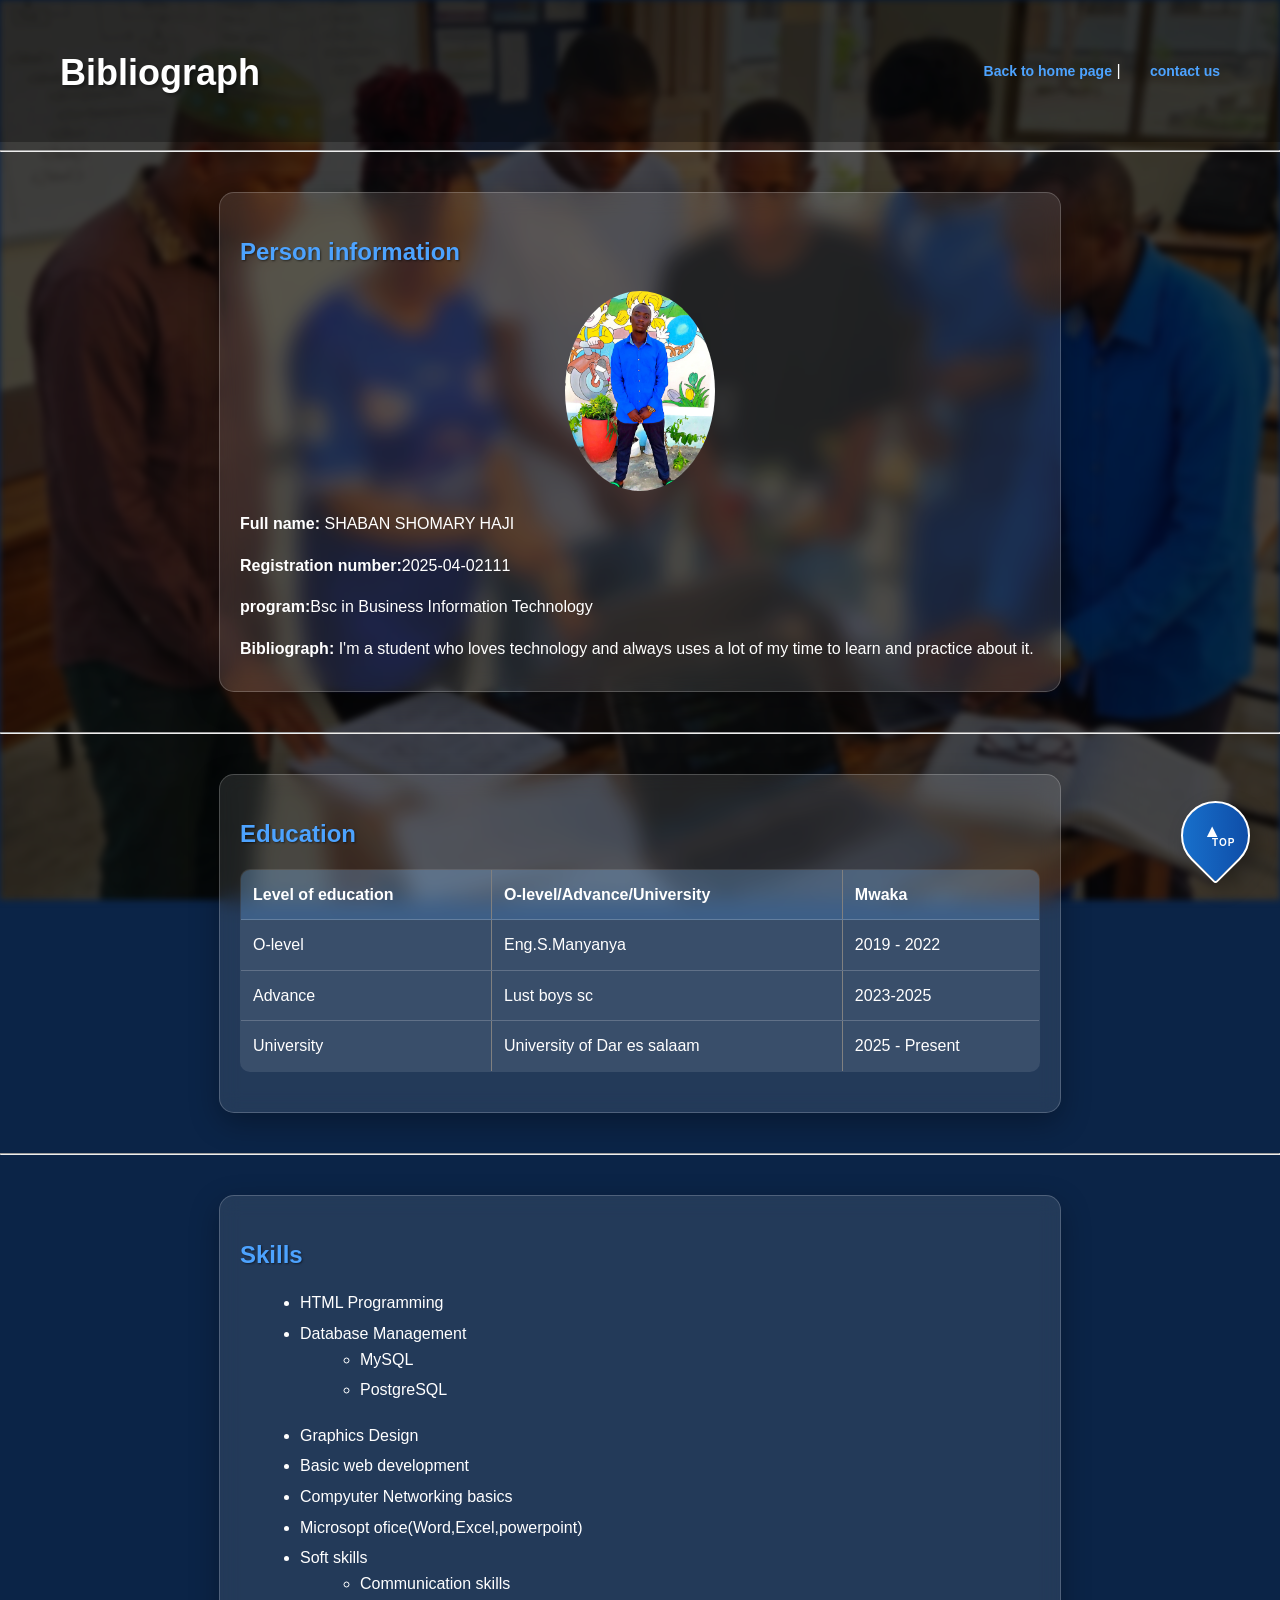
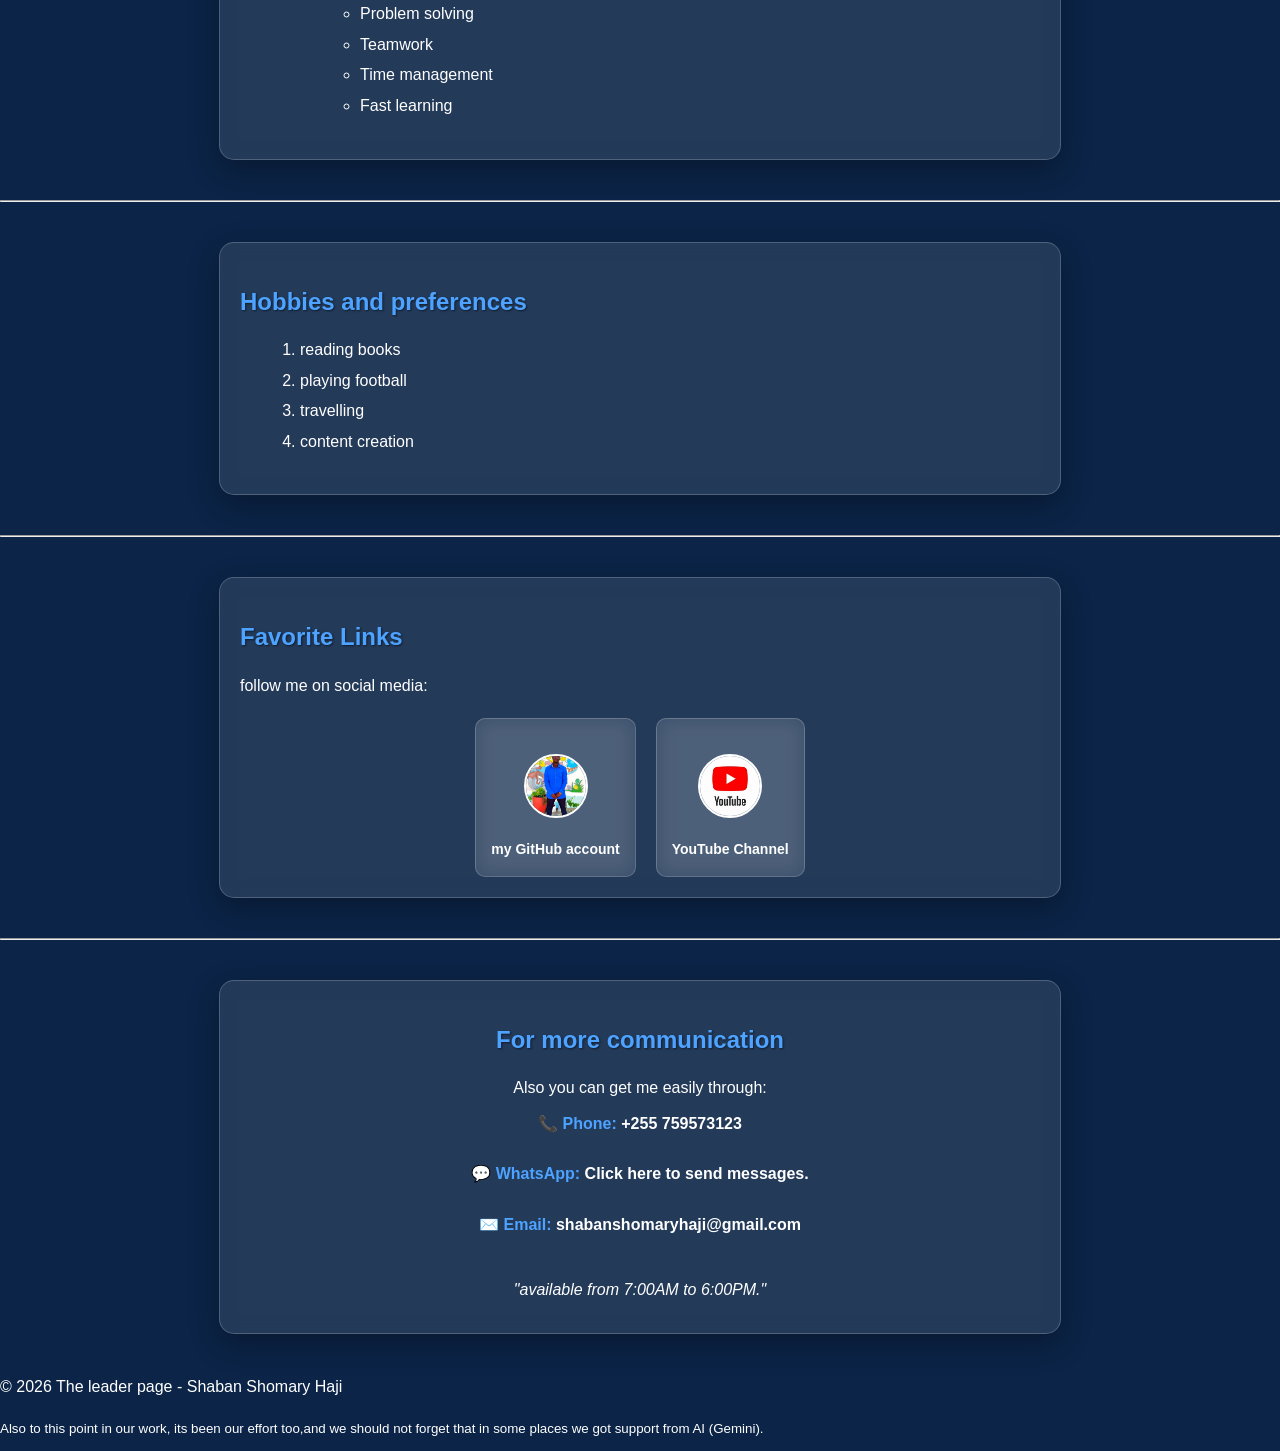
==== profile1.html @ 2d76c0d0 "Add files via upload" ====
<!DOCTYPE html>
<html lang="en">
<head>
    <meta charset="UTF-8">
    <title>Bibliograph</title>
    <link rel="stylesheet" href="style.css">
</head>
<body id="top" class="profile">

    <header>
        <h1>Bibliograph</h1>
        <nav>
            <a href="index.html">Back to home page</a> | 
            <a href="contact.html">contact us</a>
        </nav>
    </header>

    <hr>

    <section>
        <h2>Person information</h2>
        <img src="images/Shebby_tz.jpg" alt="student photo" width="150" height="200"style=border-radius:50%;object-fit:cover;border:3pxsold white;box-shadow:0px 4px 8px rgb(0,0,0,0.2);">
        
        <p><strong>Full name:</strong> SHABAN SHOMARY HAJI</p>
        <p><strong>Registration number:</strong>2025-04-02111</p>
        <p><strong>program:</strong>Bsc in Business Information Technology</p>
        <p><strong>Bibliograph:</strong> I'm a student who loves technology and always uses a lot of my time to learn and practice about it.</p>
    </section>

    <hr>

    <section>
        <h2>Education</h2>
        <table border="1">
            <tr>
                <th>Level of education</th>
                <th>O-level/Advance/University</th>
                <th>Mwaka</th>
            </tr>
            <tr>
                <td>O-level</td>
                <td> Eng.S.Manyanya</td>
                <td>2019 - 2022</td>
            </tr>
            <tr>
                <td>Advance</td>
                 <td>Lust boys sc</td>
                <td>2023-2025</td>
            </tr>
            <tr>
                <td>University</td>
                <td>University of Dar es salaam</td>
                <td>2025 - Present</td>
            </tr>
        </table>
    </section>

    <hr>

    <section>
        <h2>Skills</h2>
        <ul>
            <li>HTML Programming</li>
            <li>Database Management
                <ul>
                    <li>MySQL</li>
                    <li>PostgreSQL</li>
                </ul>
            </li>
            <li>Graphics Design</li>
            <li>Basic web development</li>
            <li>Compyuter Networking basics</li>
            <li>Microsopt ofice(Word,Excel,powerpoint)</li>
            <li>Soft skills
                <ul>
                    <li>Communication skills</li>
                    <li>Problem solving</li>
                    <li>Teamwork</li>
                    <li>Time management</li>
                    <li>Fast learning</li>

                </ul>
        </li>
    </section>

    <hr>

    <section>
        <h2>Hobbies and preferences</h2>
        <ol>
            <li>reading books</li>
            <li>playing football</li>
            <li>travelling</li>
            <li>content creation</li>
        </ol>
    </section>

    <hr>

    <section>
        <h2>Favorite Links</h2>
        <p>follow me on social media:</p>
        <div class="social-links">
            <a href="https://github.com" class="social-link">
                <img src="images/Shebby_tz.jpg" alt="GitHub" class="social-icon">
                <span>my GitHub account</span>
            </a>
            <a href="https://www.youtube.com/@ShabanshomaryHaji" class="social-link" target="_blank">
                <img src="images/tz_87.jpg" alt="YouTube" class="social-icon">
                <span>YouTube Channel</span>
            </a>
        </div>
    </section>

    <hr>
    <section class="contact-section">
        <h2>For more communication</h2>
        <p>Also you can get me easily through:</p>
        <div class="contact-info">
            <p>
                <span>📞 Phone:</span> 
                <a href="tel:+255759573123">+255 759573123</a>
            </p>

            <p>
                <span>💬 WhatsApp:</span> 
                <a href="https://wa.me/255759573123" target="_blank">Click here to send messages.</a>
            </p>

            <p>
                <span>✉️ Email:</span> 
                <a href="mailto:shabanshomaryhaji@gmail.com">shabanshomaryhaji@gmail.com</a>
            </p>
        </div>

        <p class="availability">"available from 7:00AM to 6:00PM."</p>
    </section>

    <footer>
        <p>&copy; 2026 The leader page - Shaban Shomary Haji</p>
        <p><small>Also to this point in our work, its been our effort too,and we should not forget that in some places we got support from AI (Gemini).</small></p>
    </footer>
     
<a href="#" class="back-to-top-btn" title="Back to top">
    <div class="water-drop">
        <span class="arrow">▲</span>
        <span class="top-text">TOP</span>
    </div>
</a>


</body>
</html>
---- style.css ----
/* General Styles */
body {
    margin: 0;
    padding: 0;
    font-family: 'Segoe UI', Tahoma, Geneva, Verdana, sans-serif;
    background-color: #0b2447; /* Base blue color */
    color: white;
    line-height: 1.6;
    background-size: cover;
    background-attachment: fixed;
    background-position: center;
}

body::before {
    content: "";
    position: fixed;
    top: 0;
    left: 0;
    width: 100%;
    height: 100%;
    background-image: linear-gradient(rgba(11, 36, 71, 0.8), rgba(11, 36, 71, 0.8)), url('../images/class.png');
    background-size: cover;
    background-position: center;
    filter: blur(3px);
    z-index: -1;
}

.profile::before {
    background-image: linear-gradient(rgba(0, 0, 0, 0.7), rgba(0, 0, 0, 0.7)), url('../images/class.png');
}

/* Header and Navigation */
header {
    display: flex;
    justify-content: space-between;
    align-items: center;
    padding: 20px 60px;
    background: rgba(0, 0, 0, 0.2);
}

.logo {
    font-size: 24px;
    font-weight: bold;
    color: #fff;
    letter-spacing: 1px;
}

nav a {
    color: #4da3ff;
    text-decoration: none;
    margin-left: 25px;
    font-weight: bold;
    font-size: 14px;
}

/* Page Title */
.main-title {
    text-align: center;
    margin-top: 50px;
    margin-bottom: 30px;
    font-size: 30px;
    text-transform: uppercase;
    word-spacing: 5px;
    text-shadow: 2px 2px 4px rgba(0,0,0,0.5);
}

/* Card Layout */
.container {
    display: flex;
    flex-wrap: wrap;
    justify-content: center;
    gap: 25px;
    padding: 20px;
    max-width: 1300px;
    margin: 0 auto;
}

/* Individual Card */
.card {
    background: linear-gradient(135deg, rgba(255,255,255,0.2), rgba(255,255,255,0.05));
    backdrop-filter: blur(10px); /* mirror effect */
    border: 1px solid rgba(255,255,255,0.2);
    border-radius: 20px;
    width: 240px;
    padding: 30px 15px;
    text-align: center;
    position: relative;
    box-shadow: 0 15px 35px rgba(0,0,0,0.3);
    transition: transform 0.3s ease;   
}

/* Inner Image (Card Effect) */
.card::after {
    content: "";
    position: absolute;
    top: 0; left: 0;
    width: 100%; height: 100%;
    /* image pattern */
    background-image: url('inner-pattern.png'); 
    opacity: 0.05;
    pointer-events: none;
}

.card:hover {
    transform: translateY(-10px);
}

.card-icon {
    text-align: left;
    color: #5794ff;
    font-weight: bold;
    margin-bottom: 10px;
    padding-left: 10px;
}

/* Student Image */
.student-img {
    width: 110px;
    height: 110px;
    border-radius: 50%;
    border: 4px solid rgba(255,255,255,0.5);
    object-fit: cover;
    margin-bottom: 15px;
}

.student-name {
    font-size: 19px;
    font-weight: bold;
    margin-bottom: 5px;
}

.student-role {
    font-size: 13px;
    color: #bdc3c7;
    margin-bottom: 20px;
}

/* Button */
.btn {
    display: inline-block;
    background: #3498db;
    color: white;
    padding: 12px 25px;
    border-radius: 30px;
    text-decoration: none;
    font-size: 14px;
    font-weight: bold;
    border: 1px solid rgba(255,255,255,0.3);
}

.btn:hover {
    background: #2980b9;
}

/* Top Button */
.top-btn {
    position: fixed;
    bottom: 30px;
    right: 30px;
    background: rgba(255,255,255,0.1);
    border: 1px solid white;
    color: white;
    width: 50px;
    height: 50px;
    border-radius: 50%;
    display: flex;
    align-items: center;
    justify-content: center;
    text-decoration: none;
    font-size: 10px;
    line-height: 1.2;
    text-align: center;}
.profile::before {
    background-image: linear-gradient(rgba(0, 0, 0, 0.7), rgba(0, 0, 0, 0.7)), url('../images/class.png');
}

/* --- BACK TO TOP STYLE --- */

.back-to-top-btn {
    position: fixed;
    bottom: 30px;
    right: 30px;
    text-decoration: none;
    z-index: 9999; /* above all content */
    transition: all 0.4s cubic-bezier(0.175, 0.885, 0.32, 1.275);
}

.water-drop {
    width: 65px;
    height: 65px;
    background: linear-gradient(135deg, #1976d2, #0d47a1); /* blue color */
    border-radius: 50% 50% 50% 5%; /* circle with a twist */
    transform: rotate(-45deg);
    display: flex;
    flex-direction: column;
    align-items: center;
    justify-content: center;
    box-shadow: 0 10px 20px rgba(0,0,0,0.3);
    border: 2px solid white;
}

/* Upward rotation and text styling */
.water-drop .arrow, 
.water-drop .top-text {
    transform: rotate(45deg);
    color: white;
    font-family: 'Poppins', sans-serif;
}

.water-drop .arrow {
    font-size: 18px;
    margin-bottom: -5px;
}

.water-drop .top-text {
    font-size: 10px;
    font-weight: bold;
    letter-spacing: 1px;
}

/* --- Modern effect --- */

/* 1. Upward movement and scaling on hover */
.back-to-top-btn:hover {
    transform: translateY(-10px) scale(1.1);
}

.back-to-top-btn:hover .water-drop {
    background: linear-gradient(135deg, #00c853, #1b5e20); /* green color */
    box-shadow: 0 15px 30px rgba(0, 200, 83, 0.4);
}

/* 2. Smooth scrolling */
html {
    scroll-behavior: smooth;
}

/* Social Links */
.social-links {
    display: flex;
    gap: 20px;
    justify-content: center;
    align-items: center;
    margin-top: 20px;
}

.social-link {
    display: flex;
    flex-direction: column;
    align-items: center;
    text-decoration: none;
    color: white;
    padding: 15px;
    border-radius: 10px;
    background: rgba(255, 255, 255, 0.1);
    backdrop-filter: blur(10px);
    border: 1px solid rgba(255, 255, 255, 0.2);
    transition: transform 0.3s ease, box-shadow 0.3s ease;
}

.social-link:hover {
    transform: translateY(-5px);
    box-shadow: 0 10px 20px rgba(0, 0, 0, 0.3);
    background: rgba(255, 255, 255, 0.2);
}

.social-icon {
    width: 60px;
    height: 60px;
    border-radius: 50%;
    object-fit: cover;
    border: 2px solid white;
    margin-bottom: 10px;
}

.social-link span {
    font-size: 14px;
    font-weight: bold;
    text-align: center;
}

/* Contact Section */
.contact-section {
    background: linear-gradient(135deg, rgba(255,255,255,0.2), rgba(255,255,255,0.05));
    backdrop-filter: blur(10px);
    border: 1px solid rgba(255,255,255,0.2);
    border-radius: 20px;
    padding: 30px;
    text-align: center;
    margin-top: 30px;
    box-shadow: 0 15px 35px rgba(0,0,0,0.3);
}

.contact-section h2 {
    color: #4da3ff;
    margin-bottom: 10px;
}

.contact-section p {
    color: white;
    font-size: 16px;
    margin-bottom: 20px;
}

.contact-info {
    display: flex;
    flex-direction: column;
    gap: 15px;
    align-items: center;
}

.contact-info p {
    margin: 0;
    font-size: 16px;
}

.contact-info span {
    font-weight: bold;
    color: #4da3ff;
}

.contact-info a {
    color: #fff;
    text-decoration: none;
    font-weight: bold;
}

.contact-info a:hover {
    text-decoration: underline;
}

.availability {
    margin-top: 30px;
    font-style: italic;
    color: #bdc3c7;
}

/* Profile Page Styles */
.profile header {
    background: rgba(0, 0, 0, 0.3);
}

.profile section {
    max-width: 800px;
    margin: 40px auto;
    padding: 20px;
    background: rgba(255, 255, 255, 0.1);
    backdrop-filter: blur(10px);
    border-radius: 15px;
    border: 1px solid rgba(255, 255, 255, 0.2);
    box-shadow: 0 10px 30px rgba(0,0,0,0.3);
}

.profile h1 {
    text-align: center;
    font-size: 36px;
    margin-bottom: 20px;
    text-shadow: 2px 2px 4px rgba(0,0,0,0.5);
}

.profile h2 {
    color: #4da3ff;
    font-size: 24px;
    margin-bottom: 15px;
    text-shadow: 1px 1px 2px rgba(0,0,0,0.5);
}

.profile p {
    margin-bottom: 10px;
    font-size: 16px;
}

.profile ul, .profile ol {
    margin-left: 20px;
    margin-bottom: 20px;
}

.profile li {
    margin-bottom: 5px;
}

.profile table {
    width: 100%;
    border-collapse: collapse;
    margin-bottom: 20px;
    background: rgba(255, 255, 255, 0.1);
    border-radius: 10px;
    overflow: hidden;
}

.profile th, .profile td {
    padding: 12px;
    text-align: left;
    border-bottom: 1px solid rgba(255, 255, 255, 0.2);
}

.profile th {
    background: rgba(77, 163, 255, 0.2);
    font-weight: bold;
}

.profile img {
    display: block;
    margin: 20px auto;
}

/* Contact Page Styles */
.contact-page h1 {
    text-align: center;
    font-size: 36px;
    margin-top: 50px;
    text-shadow: 2px 2px 4px rgba(0,0,0,0.5);
}

.contact-page p {
    text-align: center;
    font-size: 18px;
    margin-bottom: 10px;
}

.contact-page a {
    color: #4da3ff;
    text-decoration: none;
}

.contact-page a:hover {
    text-decoration: underline;
}

.contact-form {
    max-width: 600px;
    margin: 40px auto;
    padding: 30px;
    background: rgba(255, 255, 255, 0.1);
    backdrop-filter: blur(10px);
    border-radius: 15px;
    border: 1px solid rgba(255, 255, 255, 0.2);
    box-shadow: 0 10px 30px rgba(0,0,0,0.3);
    display: flex;
    flex-direction: column;
}

.contact-form h2 {
    text-align: center;
    color: #4da3ff;
    margin-bottom: 20px;
    text-shadow: 1px 1px 2px rgba(0,0,0,0.5);
}

.contact-form label {
    display: block;
    margin-bottom: 5px;
    font-weight: bold;
    color: white;
}

.contact-form textarea {
    width: 80%;
    margin: 0 auto 15px;
    display: block;
    padding: 10px;
    border: 1px solid rgba(255, 255, 255, 0.3);
    border-radius: 5px;
    background: rgba(255, 255, 255, 0.1);
    color: white;
    font-size: 16px;
    resize: vertical;
}

.contact-form input[type="radio"],
.contact-form input[type="checkbox"] {
    margin-right: 10px;
}

.radio-group {
    display: flex;
    gap: 20px;
    margin-bottom: 15px;
}

.checkbox-group {
    display: grid;
    grid-template-columns: repeat(auto-fit, minmax(150px, 1fr));
    gap: 10px;
    margin-bottom: 15px;
}

.radio-group label,
.checkbox-group label {
    display: flex;
    align-items: center;
    color: white;
    font-weight: normal;
    cursor: pointer;
}

.contact-form .button-group {
    display: flex;
    justify-content: space-between;
    gap: 20px;
}

.contact-form button {
    flex: 1;
    padding: 12px;
    background: linear-gradient(to bottom, #4da3ff, #1e90ff);
    color: white;
    border: none;
    border-radius: 5px;
    font-size: 16px;
    cursor: pointer;
    transition: all 0.3s ease;
    box-shadow: 0 4px 8px rgba(0,0,0,0.3), 0 6px 20px rgba(0,0,0,0.2);
    position: relative;
}

.contact-form button:hover {
    background: linear-gradient(to bottom, #1e90ff, #0066cc);
    box-shadow: 0 6px 12px rgba(0,0,0,0.4), 0 8px 25px rgba(0,0,0,0.3);
}

.contact-form button:active {
    transform: translateY(2px);
    box-shadow: 0 2px 4px rgba(0,0,0,0.3), 0 4px 10px rgba(0,0,0,0.2);
}
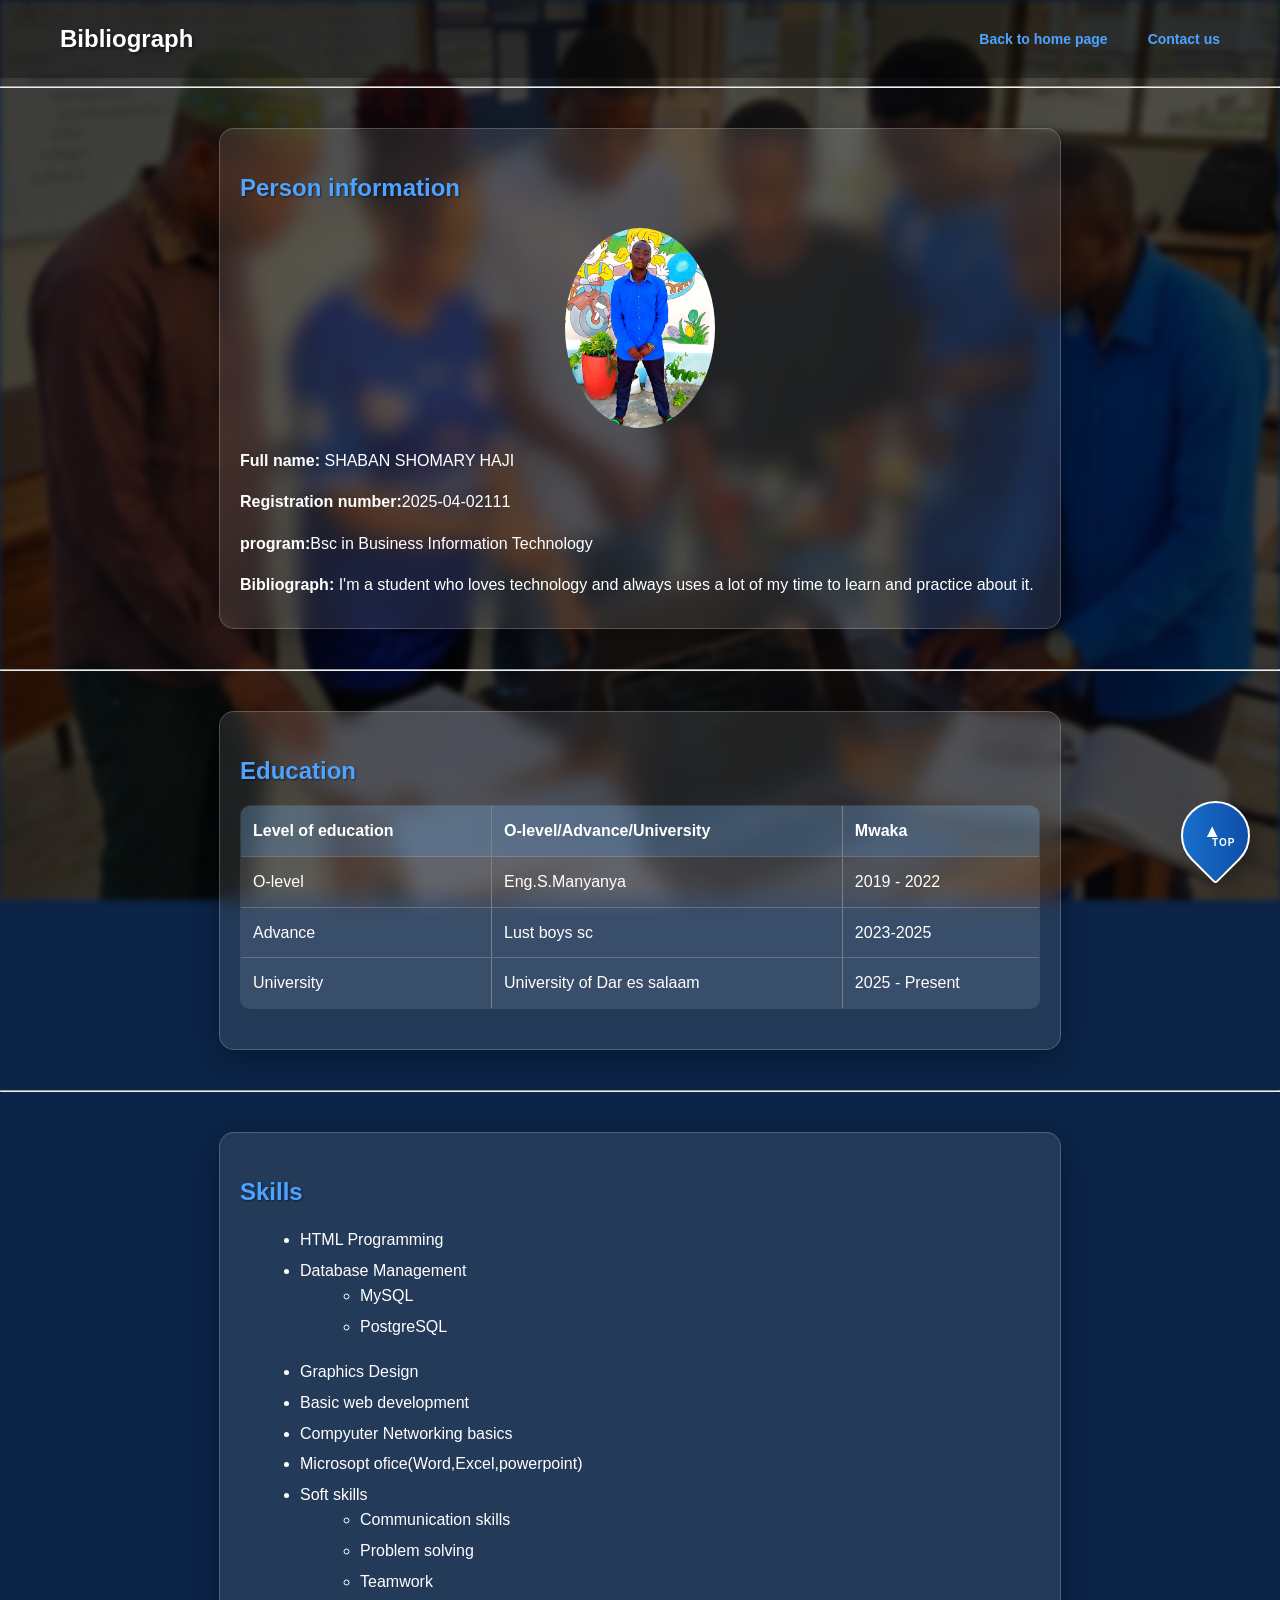
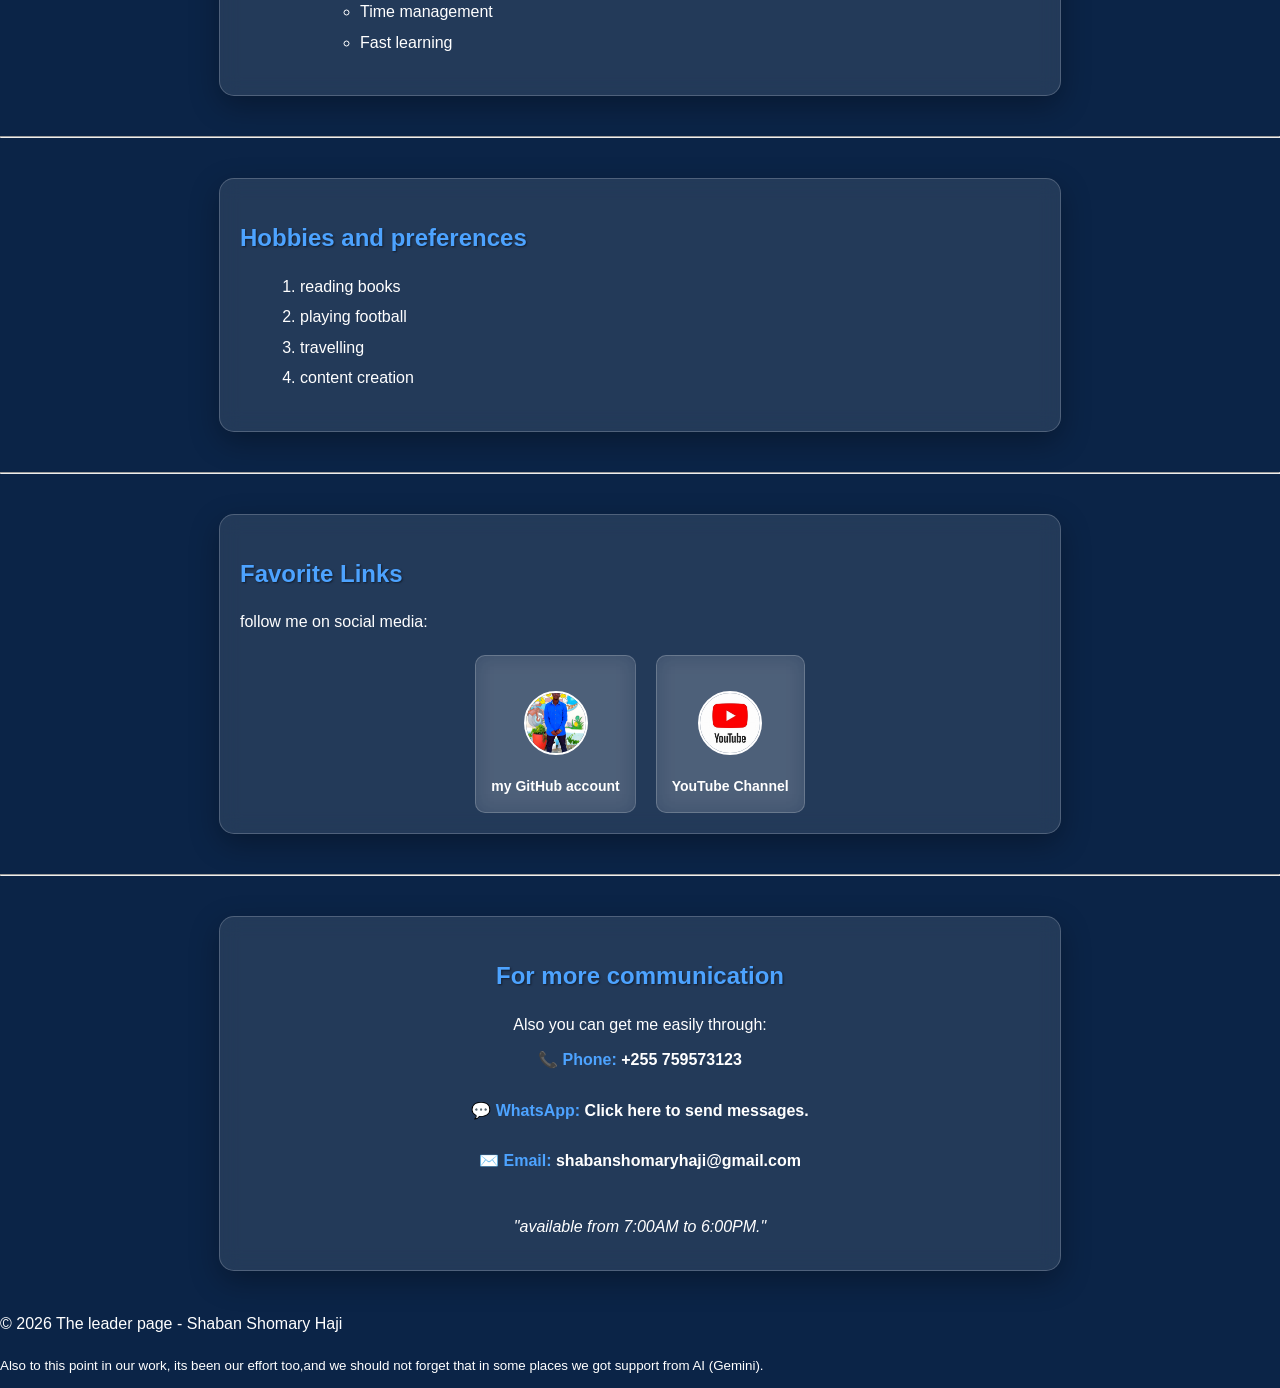
==== commit 7b76263a: "Add files via upload" ====
--- a/profile1.html
+++ b/profile1.html
@@ -2,6 +2,7 @@
 <html lang="en">
 <head>
     <meta charset="UTF-8">
+    <meta name="viewport" content="width=device-width, initial-scale=1.0">
     <title>Bibliograph</title>
     <link rel="stylesheet" href="style.css">
 </head>
@@ -10,8 +11,8 @@
     <header>
         <h1>Bibliograph</h1>
         <nav>
-            <a href="index.html">Back to home page</a> | 
-            <a href="contact.html">contact us</a>
+            <a href="index.html">Back to home page</a>
+            <a href="contact.html">Contact us</a>
         </nav>
     </header>
 
--- a/style.css
+++ b/style.css
@@ -337,7 +337,29 @@
 
 /* Profile Page Styles */
 .profile header {
+    display: flex;
+    justify-content: space-between;
+    align-items: center;
+    padding: 20px 60px;
     background: rgba(0, 0, 0, 0.3);
+}
+
+.profile header h1 {
+    margin: 0;
+    font-size: 24px;
+    color: #fff;
+}
+
+.profile header nav {
+    display: flex;
+    gap: 15px;
+}
+
+.profile header nav a {
+    color: #4da3ff;
+    text-decoration: none;
+    font-weight: bold;
+    font-size: 14px;
 }
 
 .profile section {
@@ -405,6 +427,32 @@
 }
 
 /* Contact Page Styles */
+.contact-page header {
+    display: flex;
+    justify-content: space-between;
+    align-items: center;
+    padding: 20px 60px;
+    background: rgba(0, 0, 0, 0.3);
+}
+
+.contact-page header h1 {
+    margin: 0;
+    font-size: 24px;
+    color: #fff;
+}
+
+.contact-page header nav {
+    display: flex;
+    gap: 15px;
+}
+
+.contact-page header nav a {
+    color: #4da3ff;
+    text-decoration: none;
+    font-weight: bold;
+    font-size: 14px;
+}
+
 .contact-page h1 {
     text-align: center;
     font-size: 36px;
@@ -522,4 +570,439 @@
 .contact-form button:active {
     transform: translateY(2px);
     box-shadow: 0 2px 4px rgba(0,0,0,0.3), 0 4px 10px rgba(0,0,0,0.2);
+}
+
+/* Responsive Design */
+
+/* Tablet Styles */
+@media (max-width: 768px) {
+    header {
+        padding: 15px 20px;
+        flex-direction: column;
+        gap: 15px;
+    }
+
+    .logo {
+        font-size: 20px;
+    }
+
+    nav a {
+        margin-left: 15px;
+        font-size: 13px;
+    }
+
+    .main-title {
+        font-size: 24px;
+        margin-top: 30px;
+        margin-bottom: 20px;
+    }
+
+    .container {
+        gap: 20px;
+        padding: 15px;
+    }
+
+    .card {
+        width: 200px;
+        padding: 20px 10px;
+    }
+
+    .student-img {
+        width: 90px;
+        height: 90px;
+    }
+
+    .student-name {
+        font-size: 16px;
+    }
+
+    .btn {
+        padding: 10px 20px;
+        font-size: 13px;
+    }
+
+    .back-to-top-btn {
+        bottom: 20px;
+        right: 20px;
+    }
+
+    .water-drop {
+        width: 55px;
+        height: 55px;
+    }
+
+    .social-links {
+        gap: 15px;
+    }
+
+    .social-icon {
+        width: 50px;
+        height: 50px;
+    }
+
+    .contact-section {
+        padding: 20px;
+        margin-top: 20px;
+    }
+
+    .profile header {
+        padding: 15px 20px;
+        flex-direction: column;
+        gap: 15px;
+    }
+
+    .profile header h1 {
+        font-size: 20px;
+    }
+
+    .profile header nav {
+        gap: 10px;
+    }
+
+    .profile header nav a {
+        font-size: 13px;
+    }
+
+    .profile h1 {
+        font-size: 28px;
+    }
+
+    .profile h2 {
+        font-size: 20px;
+    }
+
+    .contact-page h1 {
+        font-size: 28px;
+        margin-top: 30px;
+    }
+
+    .contact-form {
+        margin: 20px;
+        padding: 20px;
+    }
+
+    .radio-group {
+        flex-direction: column;
+        gap: 10px;
+    }
+
+    .button-group {
+        flex-direction: column;
+        gap: 10px;
+    }
+
+    .contact-page header {
+        padding: 15px 20px;
+        flex-direction: column;
+        gap: 15px;
+    }
+
+    .contact-page header h1 {
+        font-size: 20px;
+    }
+
+    .contact-page header nav {
+        gap: 10px;
+    }
+
+    .contact-page header nav a {
+        font-size: 13px;
+    }
+}
+
+/* Mobile Styles */
+@media (max-width: 480px) {
+    header {
+        padding: 15px 20px;
+    }
+
+    .logo {
+        font-size: 20px;
+    }
+
+    nav {
+        display: flex;
+        flex-direction: column;
+        gap: 12px;
+        align-items: center;
+    }
+
+    nav a {
+        margin-left: 0;
+        font-size: 14px;
+        padding: 8px 16px;
+        background: rgba(255, 255, 255, 0.1);
+        border-radius: 20px;
+        border: 1px solid rgba(255, 255, 255, 0.2);
+    }
+
+    .main-title {
+        font-size: 22px;
+        margin-top: 25px;
+        margin-bottom: 20px;
+        word-spacing: 3px;
+        padding: 0 10px;
+    }
+
+    .container {
+        gap: 20px;
+        padding: 15px;
+        flex-direction: column;
+        align-items: center;
+    }
+
+    .card {
+        width: 100%;
+        max-width: 320px;
+        padding: 25px 15px;
+        margin-bottom: 10px;
+    }
+
+    .card-icon {
+        font-size: 16px;
+        padding-left: 15px;
+    }
+
+    .student-img {
+        width: 100px;
+        height: 100px;
+        border-width: 5px;
+        margin-bottom: 20px;
+    }
+
+    .student-name {
+        font-size: 18px;
+        margin-bottom: 8px;
+    }
+
+    .student-role {
+        font-size: 14px;
+        margin-bottom: 25px;
+    }
+
+    .btn {
+        padding: 12px 24px;
+        font-size: 14px;
+        border-radius: 25px;
+        display: inline-block;
+        width: auto;
+        min-width: 120px;
+    }
+
+    .back-to-top-btn {
+        bottom: 20px;
+        right: 20px;
+        z-index: 10000;
+    }
+
+    .water-drop {
+        width: 60px;
+        height: 60px;
+    }
+
+    .water-drop .arrow {
+        font-size: 18px;
+    }
+
+    .water-drop .top-text {
+        font-size: 10px;
+    }
+
+    .social-links {
+        flex-direction: column;
+        gap: 15px;
+        padding: 20px;
+    }
+
+    .social-link {
+        padding: 15px;
+        width: 100%;
+        max-width: 250px;
+        flex-direction: row;
+        justify-content: flex-start;
+        gap: 15px;
+    }
+
+    .social-icon {
+        width: 50px;
+        height: 50px;
+        flex-shrink: 0;
+    }
+
+    .social-link span {
+        font-size: 14px;
+        text-align: left;
+    }
+
+    .contact-section {
+        padding: 20px;
+        margin: 20px 15px;
+    }
+
+    .contact-section h2 {
+        font-size: 20px;
+        margin-bottom: 15px;
+    }
+
+    .contact-info {
+        gap: 12px;
+    }
+
+    .contact-info p {
+        font-size: 16px;
+        text-align: center;
+    }
+
+    .profile header {
+        padding: 15px 20px;
+    }
+
+    .profile header h1 {
+        font-size: 20px;
+    }
+
+    .profile header nav {
+        flex-direction: column;
+        gap: 10px;
+        align-items: center;
+    }
+
+    .profile header nav a {
+        font-size: 14px;
+        padding: 8px 16px;
+        background: rgba(255, 255, 255, 0.1);
+        border-radius: 20px;
+        border: 1px solid rgba(255, 255, 255, 0.2);
+    }
+
+    .profile section {
+        margin: 20px 15px;
+        padding: 20px;
+    }
+
+    .profile h1 {
+        font-size: 26px;
+        margin-bottom: 15px;
+    }
+
+    .profile h2 {
+        font-size: 20px;
+        margin-bottom: 12px;
+    }
+
+    .profile p, .profile li {
+        font-size: 16px;
+        line-height: 1.5;
+    }
+
+    .profile th, .profile td {
+        padding: 10px;
+        font-size: 14px;
+    }
+
+    .profile img {
+        width: 150px;
+        height: 200px;
+        margin: 15px auto;
+    }
+
+    .contact-page h1 {
+        font-size: 26px;
+        margin-top: 25px;
+        padding: 0 15px;
+    }
+
+    .contact-page p {
+        font-size: 16px;
+        padding: 0 15px;
+    }
+
+    .contact-form {
+        margin: 20px 15px;
+        padding: 20px;
+    }
+
+    .contact-form h2 {
+        font-size: 20px;
+        margin-bottom: 15px;
+    }
+
+    .contact-form label {
+        font-size: 16px;
+        margin-bottom: 8px;
+    }
+
+    .contact-form input[type="text"],
+    .contact-form input[type="email"],
+    .contact-form textarea {
+        width: 100%;
+        padding: 12px;
+        font-size: 16px;
+        margin-bottom: 15px;
+        border-radius: 8px;
+    }
+
+    .contact-form textarea {
+        min-height: 100px;
+        resize: vertical;
+    }
+
+    .checkbox-group {
+        grid-template-columns: 1fr;
+        gap: 10px;
+    }
+
+    .radio-group {
+        flex-direction: column;
+        gap: 12px;
+        align-items: flex-start;
+    }
+
+    .radio-group label,
+    .checkbox-group label {
+        font-size: 16px;
+        padding: 8px 0;
+    }
+
+    .button-group {
+        gap: 15px;
+        margin-top: 20px;
+    }
+
+    .contact-form button {
+        font-size: 16px;
+        padding: 15px;
+        border-radius: 8px;
+        min-height: 50px;
+    }
+
+    .contact-page header {
+        padding: 15px 20px;
+    }
+
+    .contact-page header h1 {
+        font-size: 20px;
+    }
+
+    .contact-page header nav {
+        flex-direction: column;
+        gap: 10px;
+        align-items: center;
+    }
+
+    .contact-page header nav a {
+        font-size: 14px;
+        padding: 8px 16px;
+        background: rgba(255, 255, 255, 0.1);
+        border-radius: 20px;
+        border: 1px solid rgba(255, 255, 255, 0.2);
+    }
+
+    body::before {
+        filter: none;
+    }
+
+    .profile::before {
+        filter: none;
+    }
 }
